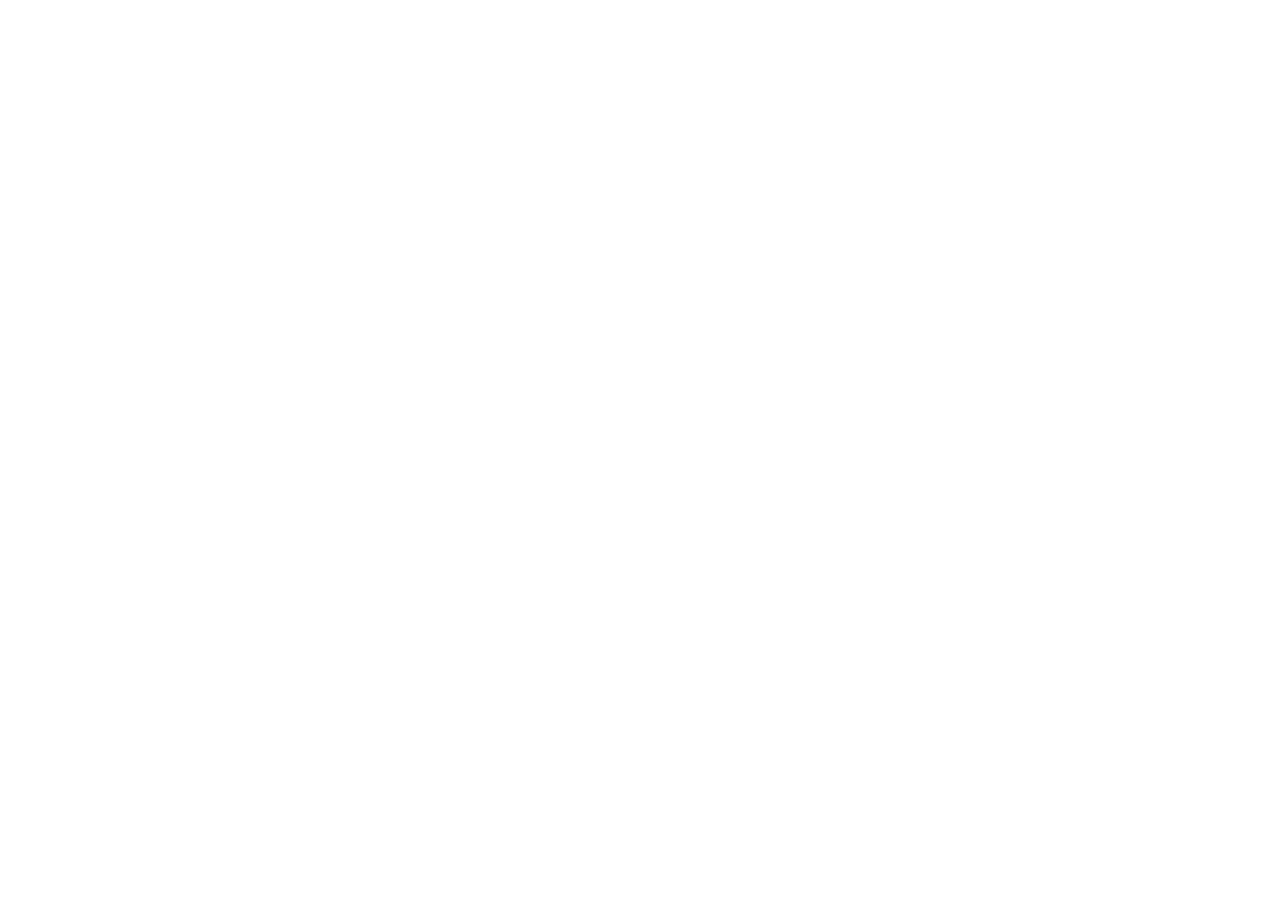
==== index.html @ 2c02496a "cconfig inicial" ====
<!DOCTYPE html>
<html lang="pt-br">
<head>
    <meta charset="UTF-8">
    <meta http-equiv="X-UA-Compatible" content="IE=edge">
    <meta name="viewport" content="width=device-width, initial-scale=1.0">
    <link rel="stylesheet" href="css/estilo.css">
    <title>Omma - Receitas com afeto</title>
</head>
<body>
    <header>
        <!-- Aqui Vamos ter o Cabeçalho -->
    </header>
    <main>
        <!-- Aqui teremos o conteudo principal  -->
    </main>
    <footer>
        <!-- Aqui teremos o rodapé -->
    </footer>
</body>
</html>
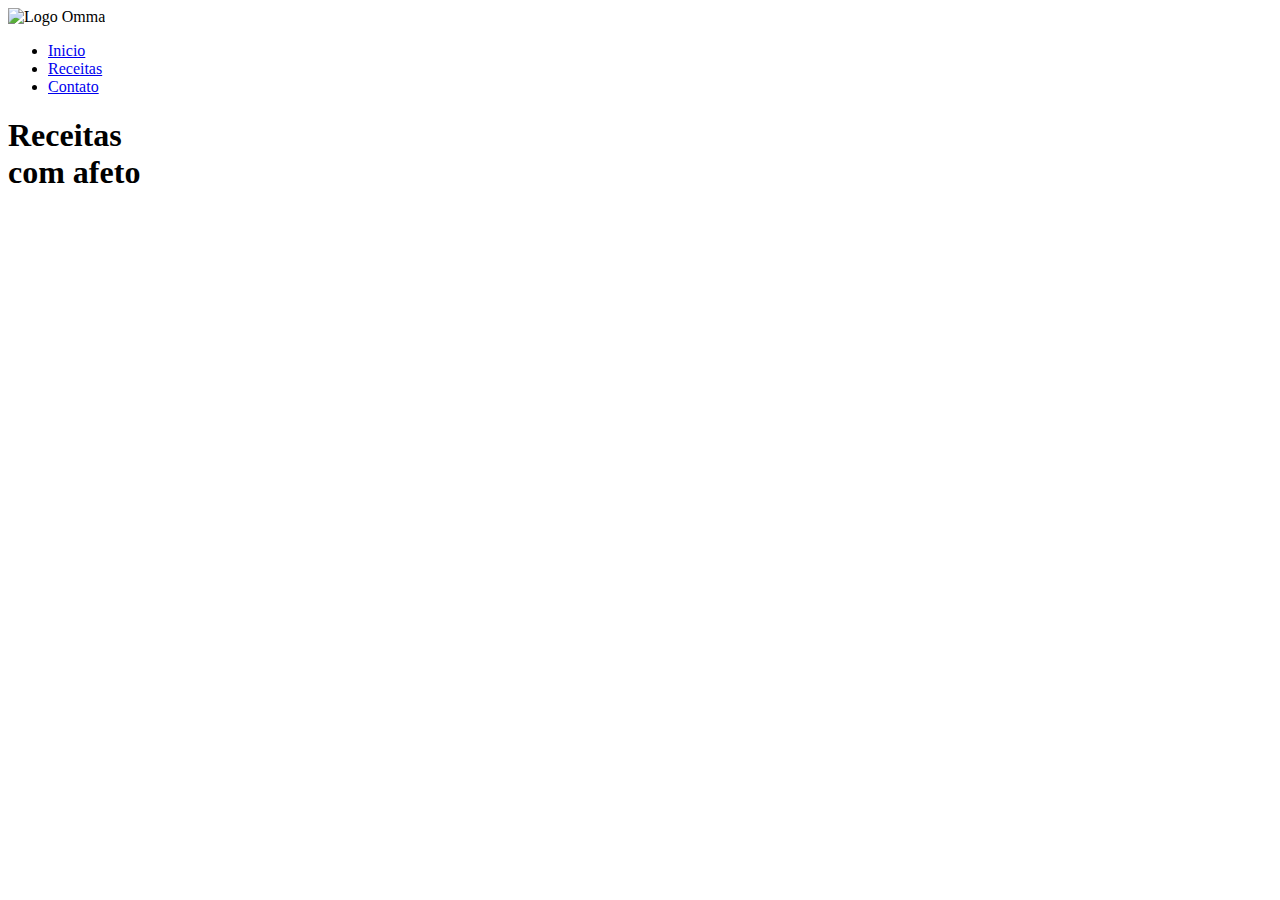
==== commit 13367b12: "adicionando header e banner" ====
--- a/index.html
+++ b/index.html
@@ -9,9 +9,30 @@
 </head>
 <body>
     <header>
+        <div class="logo">
+            <img src="imagens/logo.png" alt="Logo Omma">
+
+        </div>
+        <div class="menu">
+            <nav>
+                <ul>
+                    <li> <a href="index.html">Inicio</a></li>
+                    <li> <a href="lista-receitas.html">Receitas</a></li>
+                    <li> <a href="contato.html">Contato</a></li>    
+                </ul>
+
+            </nav>
+
+        </div>
         <!-- Aqui Vamos ter o Cabeçalho -->
     </header>
     <main>
+        <section class="banner">
+            <div class="container">
+                <h1>Receitas <br> com afeto</h1>
+            </div>
+
+        </section>
         <!-- Aqui teremos o conteudo principal  -->
     </main>
     <footer>
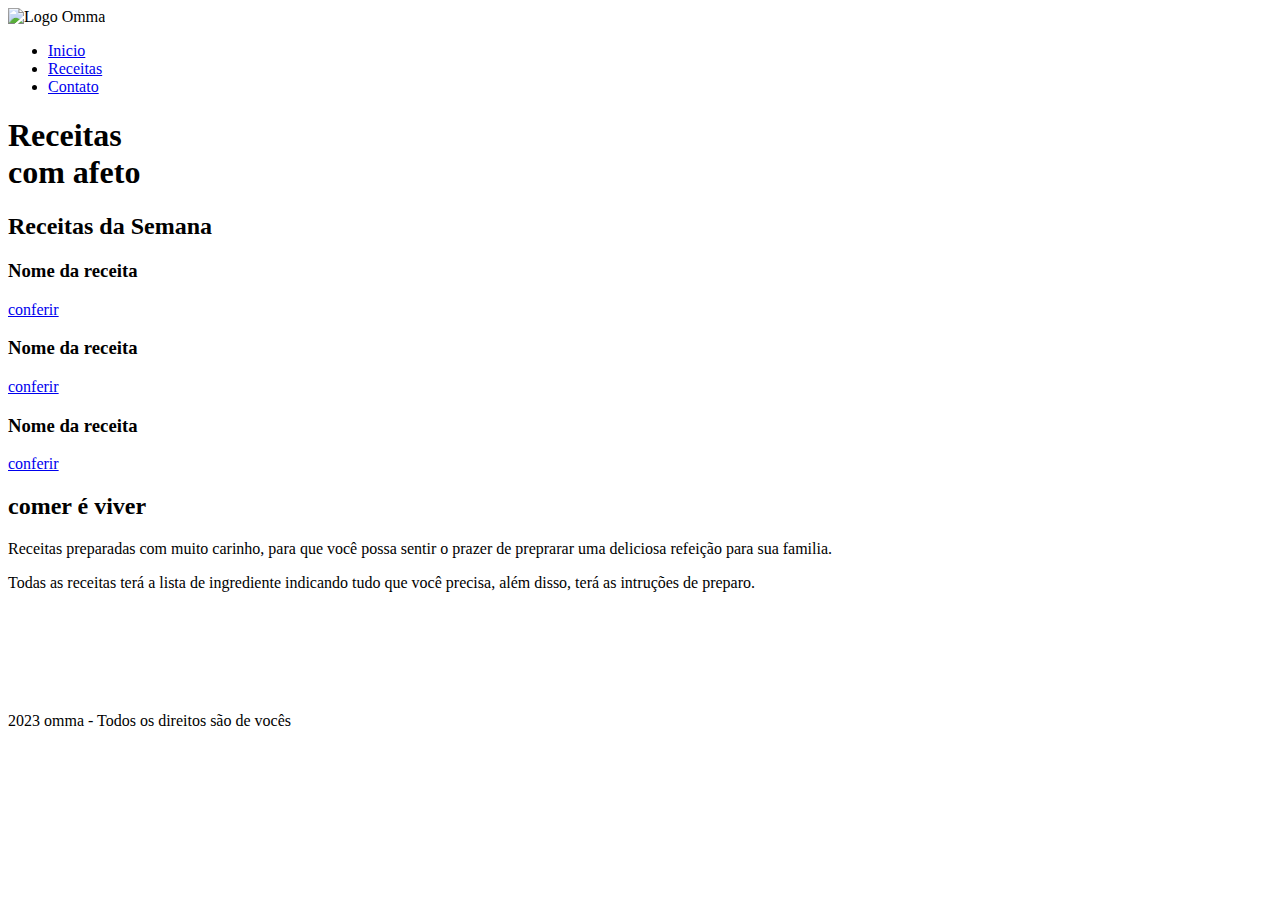
==== commit 56e76f7e: "subindo footer" ====
--- a/index.html
+++ b/index.html
@@ -11,7 +11,6 @@
     <header>
         <div class="logo">
             <img src="imagens/logo.png" alt="Logo Omma">
-
         </div>
         <div class="menu">
             <nav>
@@ -20,22 +19,55 @@
                     <li> <a href="lista-receitas.html">Receitas</a></li>
                     <li> <a href="contato.html">Contato</a></li>    
                 </ul>
-
             </nav>
-
         </div>
-        <!-- Aqui Vamos ter o Cabeçalho -->
     </header>
     <main>
         <section class="banner">
             <div class="container">
                 <h1>Receitas <br> com afeto</h1>
             </div>
+        </section>
+        <section class="receitas-principais">
+            <div class="container">
+                <div class="titulo">
+                    <h2>Receitas da Semana</h2>
+                </div>
+                <div class="lista-receitas">
+                    <article>
+                        <div class="thumb" style="background-image: url(IMAGENS/risoto.png);"></div>
+                        <h3>Nome da receita</h3>
+                        <a href="receita.html">conferir</a>
+                    </article>
 
+                    <article>
+                        <div class="thumb" style="background-image: url(IMAGENS/bolo-banana.png);"></div>
+                        <h3>Nome da receita</h3>
+                        <a href="receita.html">conferir</a>
+                    </article>
+
+                    <article>
+                        <div class="thumb" style="background-image: url(IMAGENS/tabule.png);"></div>
+                        <h3>Nome da receita</h3>
+                        <a href="receita.html">conferir</a>
+                    </article>
+                </div>
+            </div>
+        </section>
+        <section class="banner-secundario">
+            <div class="container">
+                <h2>comer é viver</h2>
+                <p>Receitas preparadas com muito carinho, para que você possa sentir o prazer de preprarar uma deliciosa refeição para sua familia.</p>
+                <p>Todas as receitas terá a lista de ingrediente indicando tudo que você precisa, além disso, terá as intruções de preparo.</p>
+            </div>
         </section>
         <!-- Aqui teremos o conteudo principal  -->
     </main>
     <footer>
+        <div class="container">
+            <img src="IMAGENS/logo.png" alt="logo Omma">
+            <p> 2023 omma - Todos os direitos são de vocês</p>
+        </div>
         <!-- Aqui teremos o rodapé -->
     </footer>
 </body>
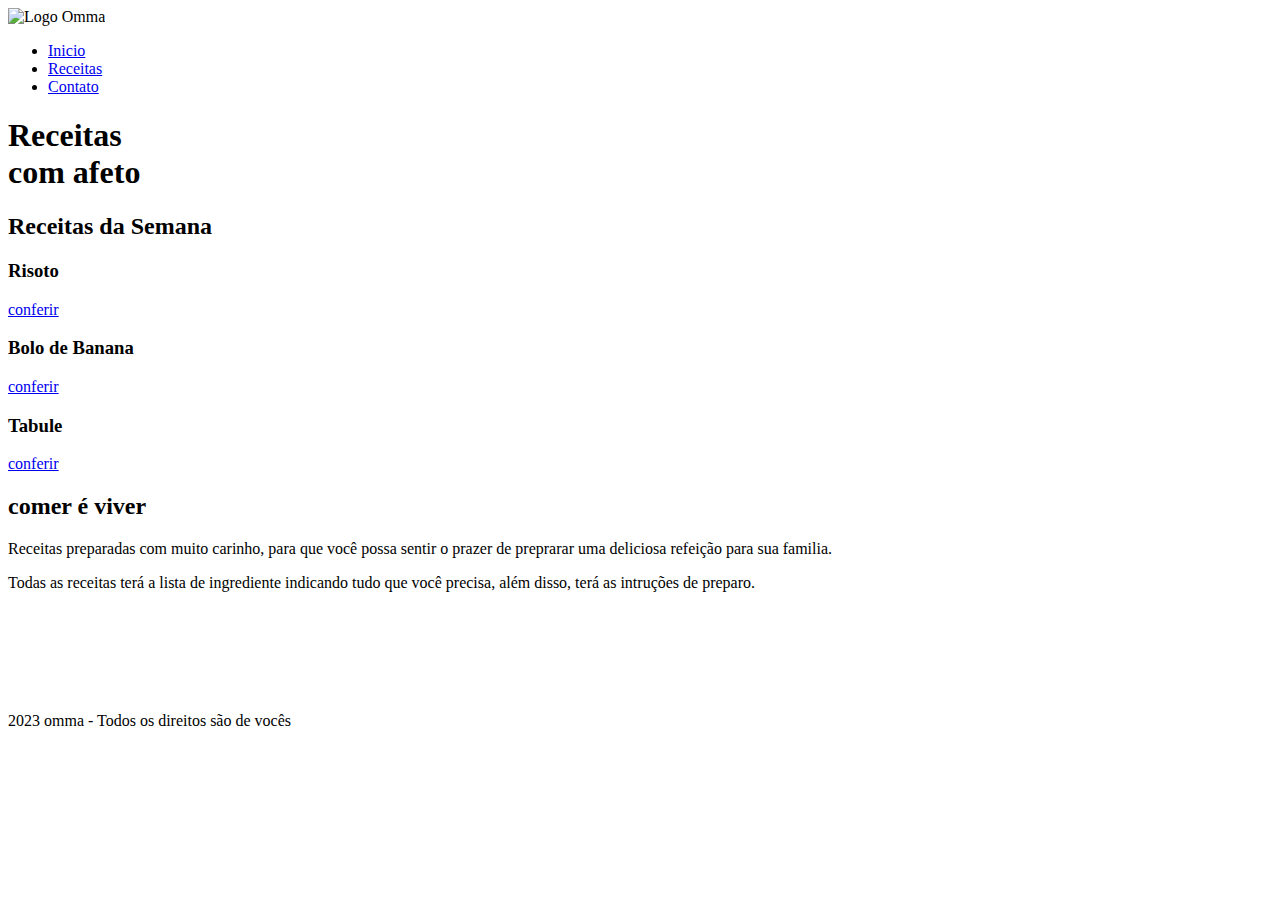
==== commit 7e1af427: "Subindo pagina receitas e pagina contato" ====
--- a/index.html
+++ b/index.html
@@ -36,19 +36,19 @@
                 <div class="lista-receitas">
                     <article>
                         <div class="thumb" style="background-image: url(IMAGENS/risoto.png);"></div>
-                        <h3>Nome da receita</h3>
+                        <h3>Risoto</h3>
                         <a href="receita.html">conferir</a>
                     </article>
 
                     <article>
                         <div class="thumb" style="background-image: url(IMAGENS/bolo-banana.png);"></div>
-                        <h3>Nome da receita</h3>
+                        <h3>Bolo de Banana</h3>
                         <a href="receita.html">conferir</a>
                     </article>
 
                     <article>
                         <div class="thumb" style="background-image: url(IMAGENS/tabule.png);"></div>
-                        <h3>Nome da receita</h3>
+                        <h3>Tabule</h3>
                         <a href="receita.html">conferir</a>
                     </article>
                 </div>
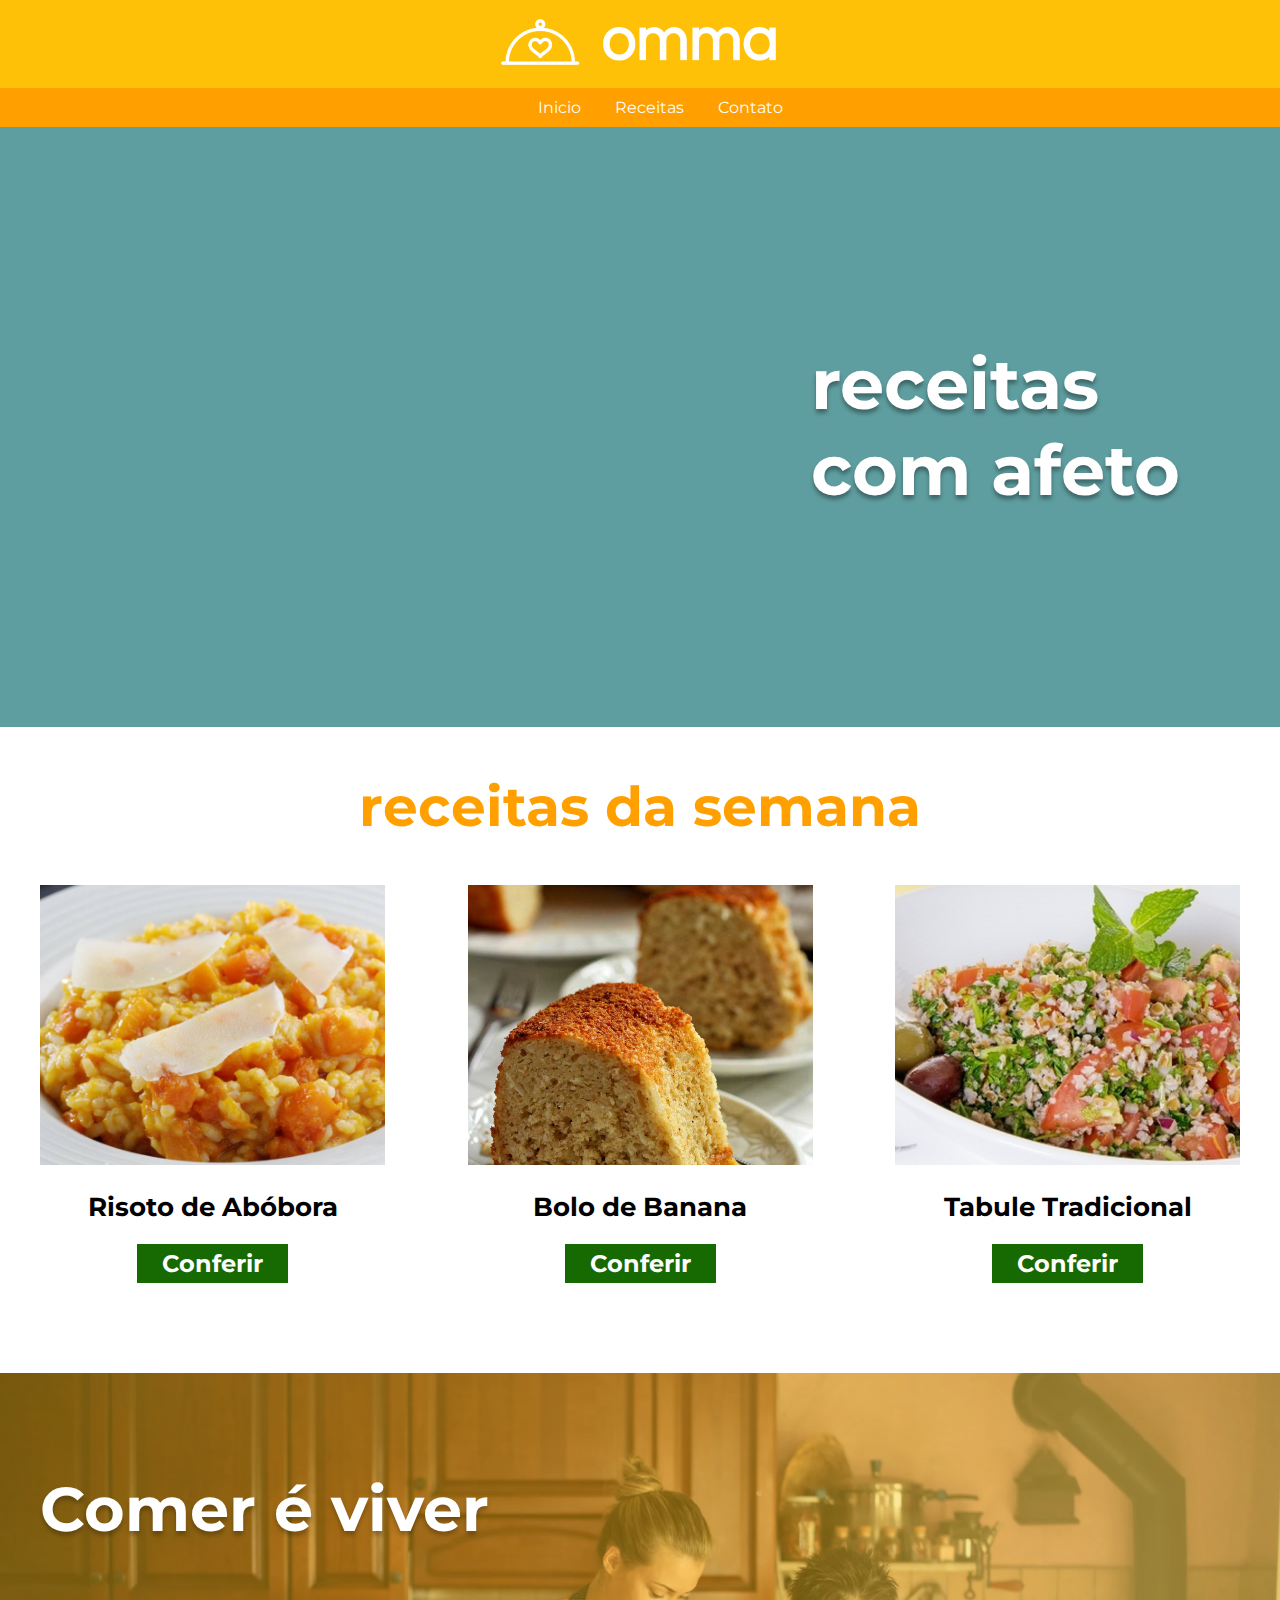
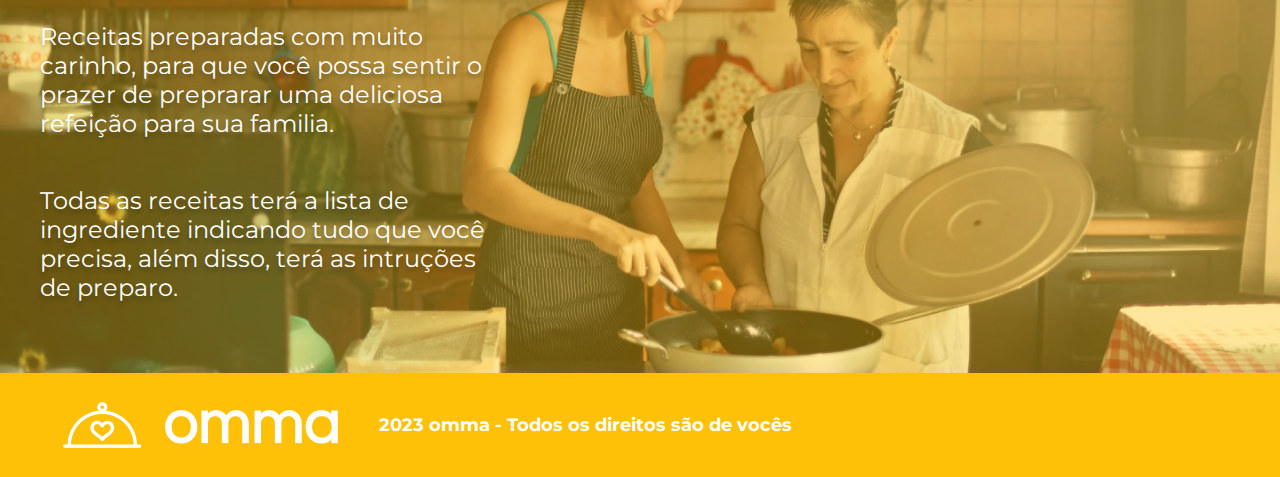
==== commit e16a6d83: "Atualizando paginas individuais das receitas" ====
--- a/index.html
+++ b/index.html
@@ -1,5 +1,6 @@
 <!DOCTYPE html>
 <html lang="pt-br">
+
 <head>
     <meta charset="UTF-8">
     <meta http-equiv="X-UA-Compatible" content="IE=edge">
@@ -7,6 +8,7 @@
     <link rel="stylesheet" href="css/estilo.css">
     <title>Omma - Receitas com afeto</title>
 </head>
+
 <body>
     <header>
         <div class="logo">
@@ -17,7 +19,7 @@
                 <ul>
                     <li> <a href="index.html">Inicio</a></li>
                     <li> <a href="lista-receitas.html">Receitas</a></li>
-                    <li> <a href="contato.html">Contato</a></li>    
+                    <li> <a href="contato.html">Contato</a></li>
                 </ul>
             </nav>
         </div>
@@ -35,40 +37,43 @@
                 </div>
                 <div class="lista-receitas">
                     <article>
-                        <div class="thumb" style="background-image: url(IMAGENS/risoto.png);"></div>
-                        <h3>Risoto</h3>
-                        <a href="receita.html">conferir</a>
+                        <div class="thumb" style="background-image: url(imagens/risoto.png);"></div>
+                        <h3>Risoto de Abóbora</h3>
+                        <a href="receita-risoto.html">Conferir</a>
                     </article>
 
                     <article>
-                        <div class="thumb" style="background-image: url(IMAGENS/bolo-banana.png);"></div>
+                        <div class="thumb" style="background-image: url(imagens/bolo-banana.png);"></div>
                         <h3>Bolo de Banana</h3>
-                        <a href="receita.html">conferir</a>
+                        <a href="receita-bolo-de-banana.html">Conferir</a>
                     </article>
 
                     <article>
-                        <div class="thumb" style="background-image: url(IMAGENS/tabule.png);"></div>
-                        <h3>Tabule</h3>
-                        <a href="receita.html">conferir</a>
+                        <div class="thumb" style="background-image: url(imagens/tabule.png);"></div>
+                        <h3>Tabule Tradicional</h3>
+                        <a href="receita-tabule.html">Conferir</a>
                     </article>
                 </div>
             </div>
         </section>
         <section class="banner-secundario">
             <div class="container">
-                <h2>comer é viver</h2>
-                <p>Receitas preparadas com muito carinho, para que você possa sentir o prazer de preprarar uma deliciosa refeição para sua familia.</p>
-                <p>Todas as receitas terá a lista de ingrediente indicando tudo que você precisa, além disso, terá as intruções de preparo.</p>
+                <h2>Comer é viver</h2>
+                <p>Receitas preparadas com muito carinho, para que você possa sentir o prazer de preprarar uma deliciosa
+                    refeição para sua familia.</p>
+                <p>Todas as receitas terá a lista de ingrediente indicando tudo que você precisa, além disso, terá as
+                    intruções de preparo.</p>
             </div>
         </section>
         <!-- Aqui teremos o conteudo principal  -->
     </main>
     <footer>
         <div class="container">
-            <img src="IMAGENS/logo.png" alt="logo Omma">
+            <img src="imagens/logo.png" alt="logo Omma">
             <p> 2023 omma - Todos os direitos são de vocês</p>
         </div>
         <!-- Aqui teremos o rodapé -->
     </footer>
 </body>
-</html>
+
+</html>--- a/css/estilo.css
+++ b/css/estilo.css
@@ -0,0 +1,495 @@
+@import url('https://fonts.googleapis.com/css2?family=Montserrat:wght@300;400;500;600;700&display=swap');
+
+
+* {
+    box-sizing: border-box;
+    /*  garante que o elemento oculpa no maximo o espaço defenido no width */
+}
+
+body {
+    margin: 0;
+    padding: 0;
+    font-family: 'Montserrat', sans-serif;
+}
+
+header .logo {
+    background-color: #FFC107;
+    text-align: center;
+}
+
+header .menu {
+    background-color: #FFA000;
+    /* background-color = cor de fundo */
+    /* flexbox (mais detalhes na prox. aula) */
+    display: flex;
+    /* ativar flexbox */
+    justify-content: center;
+    /* centralizar na horizontal */
+}
+
+header .menu ul {
+    margin: 0;
+    /* margin = espaçamento externo */
+    list-style: none;
+    /* tirar marcador da lista */
+}
+
+header .menu ul li {
+    display: inline-block;
+    padding: 10px 15px;
+    /* padding = espaçamento interno | 10px pra cima e pra baixo, 15px pras laterais */
+}
+
+header .menu ul li a {
+    text-decoration: none;
+    /* tirar sublinhado */
+    color: #FDFDFD;
+    /* muda a cor do texto */
+}
+
+main section.banner {
+    height: 600px;
+    /* altura */
+    background-color: cadetblue;
+    /* cor de fundo pra teste */
+    background-image: url(../imagens/banner-home.png);
+    /* imagem de fundo */
+    background-repeat: no-repeat;
+    /* imagem não vai repetir */
+    background-size: cover;
+    /* imagem vai cobrir todo o elemento section */
+}
+
+main section.banner .container {
+    display: flex;
+    justify-content: flex-end;
+    /* alinhamento horizontal pra direita */
+    align-items: center;
+    /* alinhamento vertical centralizado */
+    height: 600px;
+    /* altura */
+}
+
+main section.banner h1 {
+    font-size: 70px;
+    text-transform: lowercase;
+    /* tudo com letra minuscula */
+    color: #fff;
+    text-shadow: 0px 4px 4px rgba(0, 0, 0, 0.36);
+    /* sombra no texto */
+    padding: 100px;
+}
+
+main section.receitas-principais .container {
+    min-height: 600px;
+    width: 1200px;
+    max-width: 100%;
+    /* largura */
+    margin: 0 auto;
+    /* espaçamento automatico para centralizar o container */
+}
+
+main section.receitas-principais h2 {
+    color: #FFA000;
+    text-align: center;
+    font-weight: bold;
+    /* grossura da letra */
+    font-size: 55px;
+    /* tamanho da letra */
+    text-transform: lowercase;
+    /* letras minusculas */
+}
+
+.lista-receitas {
+    display: flex;
+    /* ativando flexbox */
+    justify-content: space-between;
+    /* espaçamento igual ao redor dos elementos (horizontal) */
+    align-items: flex-start;
+    /* todos os elementos alinhados ao topo */
+    flex-wrap: wrap;
+    /* permite que aconteça a quebra de linha */
+}
+
+.lista-receitas article {
+    /* border: 1px solid orange; */
+    /* borda somente para teste */
+    width: 345px;
+    /* largura do article */
+    text-align: center;
+    /* centralizando tudo no article */
+    margin-bottom: 60px;
+    /* espaçamento inferior */
+}
+
+.lista-receitas article .thumb {
+    width: 100%;
+    /* imagem vai ocupar 100% de largura do article */
+    height: 280px;
+    /* altura do thumb */
+    background-color: orange;
+    /* cor de fundo somente para teste */
+    background-size: cover;
+    /* imagem cobre todo o elemento */
+    background-repeat: no-repeat;
+    /* imagem não se repete */
+    background-position: center;
+    /* imagem centralizada */
+}
+
+.lista-receitas article h3 {
+    font-size: 26px;
+}
+
+.lista-receitas article a {
+    background-color: #176902;
+    /* cor de fundo */
+    color: #FFF;
+    /* cor do texto */
+    font-size: 24px;
+    /* tamanho da letra */
+    font-weight: bold;
+    /* grossura da letra */
+    padding: 5px 25px;
+    /* espaçamento interno do botão */
+    text-decoration: none;
+    /* tirar sublinhado do link */
+}
+
+section.banner-secundario {
+    background-image: url(../imagens/foto-avo.png);
+    background-size: cover;
+    background-position: center;
+}
+
+section.banner-secundario .container {
+    min-height: 600px;
+    width: 1200px;
+    max-width: 100%;
+    margin: 0 auto;
+    display: flex;
+    flex-direction: column;
+    /* itens em coluna */
+    justify-content: center;
+    /* alinhamento centralizado na vertical */
+}
+
+section.banner-secundario .container h2 {
+    font-size: 62px;
+    color: #fff;
+    text-shadow: 0px 4px 4px rgba(0, 0, 0, 0.25);
+}
+
+section.banner-secundario .container p {
+    color: #fff;
+    font-size: 24px;
+    text-shadow: 0px 4px 4px rgba(0, 0, 0, 0.25);
+    width: 450px;
+    max-width: 100%;
+}
+
+footer {
+    background-color: #FFC107;
+    color: #fff;
+    font-weight: 700;
+    font-size: 18px;
+}
+
+footer .container {
+    width: 1200px;
+    max-width: 100%;
+    margin: 0 auto;
+    display: flex;
+    justify-content: flex-start;
+    align-items: center;
+    padding: 10px 0;
+}
+
+footer p {
+    padding: 0 15px;
+}
+
+
+/* Página 2: Todas as Receitas */
+
+main section.todas-receitas .container {
+    min-height: 600px;
+    /* altura minima */
+    width: 1200px;
+    max-width: 100%;
+    margin: 0 auto;
+    padding: 50px 0;
+}
+
+main section.todas-receitas h2 {
+    color: #FFA000;
+    font-weight: bold;
+    font-size: 50px;
+    text-transform: lowercase;
+}
+
+
+.container-receita-interna {
+    width: 1200px;
+    max-width: 100%;
+    margin: 50px auto;
+    display: flex;
+    justify-content: space-between;
+    align-items: flex-start;
+}
+
+.container-receita-interna main {
+    width: 700px;
+    max-width: 100%;
+}
+
+.container-receita-interna main img {
+    width: 100%;
+    max-width: 100%;
+}
+
+small.tag {
+    display: inline-block;
+    border: 1px solid #176902;
+    border-radius: 47px;
+    color: #176902;
+    padding: 5px 10px;
+    margin: 10px 0;
+}
+
+aside article.receita-relacionada {
+    background-color: #fff;
+    box-shadow: 0px 4px 4px rgba(0, 0, 0, 0.25);
+    margin: 40px 0;
+}
+
+aside article.receita-relacionada .thumb {
+    width: 100%;
+    height: 200px;
+    background-size: cover;
+    background-position: center;
+}
+
+aside article.receita-relacionada h3 {
+    padding: 10px;
+    margin: 0;
+    text-transform: lowercase;
+    text-align: center;
+}
+
+footer p {
+    padding: 0 15px;
+}
+
+/* pagina todas as receitas */
+
+main section.todas-receitas .container {
+    min-height: 600px;
+    width: 1200px;
+    max-width: 100%;
+    margin: 0 auto;
+    padding: 50px 0;
+}
+
+main section.todas-receitas h2 {
+    color: #FFA000;
+    font-weight: bold;
+    font-size: 50px;
+    text-transform: lowercase;
+}
+
+.receita-interna {
+    width: 1200px;
+    display: flex;
+    justify-content: space-around;
+
+}
+
+main section.receita-risoto h2 {
+    color: #FFA000;
+    text-align: left;
+    font-weight: bold;
+    /* grossura da letra */
+    font-size: 55px;
+    text-transform: lowercase;
+}
+
+.tag {
+    display: inline-block;
+    border: 1px solid #176902;
+    border-radius: 47px;
+    margin: 10px;
+    padding: 5px 10px;
+}
+
+/* Página Contato */
+.banner-contato {
+    width: 100%;
+    height: 400px;
+    background-image: url(../imagens/banner-contato.png);
+    background-size: cover;
+    background-position: center;
+}
+
+.banner-contato .container,
+section.contato .container {
+    width: 1000px;
+    max-width: 100%;
+    margin: 0 auto;
+    padding: 50px 0;
+    display: flex;
+}
+
+.banner-contato .container h1 {
+    color: #fff;
+    font-size: 70px;
+}
+
+.banner-vertical {
+    width: 30%;
+    height: 700px;
+    background-image: url(../imagens/banner-vertical.png);
+    background-size: cover;
+    background-position: center;
+    border-radius: 30px;
+}
+
+.formulario {
+    border: 1px solid #FFA000;
+    border-radius: 20px;
+    margin: 0 30px;
+    padding: 30px;
+    width: 70%;
+}
+
+.formulario h2 {
+    color: #FFA000;
+}
+
+.formulario form input {
+    width: 100%;
+    border: 1px solid #FFA000;
+    border-radius: 7px;
+    padding: 10px;
+    margin: 5px 0;
+}
+
+.formulario form textarea {
+    width: 100%;
+    border: 1px solid #FFA000;
+    border-radius: 7px;
+    padding: 10px;
+    margin: 5px 0;
+    height: 200px;
+}
+
+.formulario form button {
+    font-size: 16px;
+    background-color: #FFA000;
+    color: #FFF;
+    font-family: 'Montserrat', sans-serif;
+    font-weight: 500;
+    border: 1px solid #FFA000;
+    padding: 5px 15px;
+    border-radius: 30px;
+    transition: 0.5s;
+}
+
+.formulario form button:hover {
+    background-color: green;
+    border-color: green;
+    cursor: pointer;
+}
+
+@media (max-width: 1100px) {
+    /* se o dispositivo tiver no maximo 1100px */
+
+    .container,
+    .container-receita-interna {
+        width: 900px !important;
+        max-width: 100%;
+        /* important sobrescreve outras regras */
+    }
+
+    main section.banner .container {
+        justify-content: flex-start;
+    }
+
+    .lista-receitas article {
+        width: 250px;
+    }
+
+    .container-receita-interna main {
+        width: 500px;
+    }
+
+    .container-receita-interna main iframe {
+        width: 100%;
+    }   
+}
+
+@media (max-width: 900px) {
+    .container,
+    .container-receita-interna {
+        width: 800px !important;
+        padding: 0 20px;
+    }
+
+    .lista-receitas article {
+        padding: 10px;
+    }
+}
+
+/* Teste */
+ @media (max-width: 800px){
+    .lista-receitas article{
+        width: 100% !important;
+    }
+
+    .container-receita-interna{
+        display: flex;
+        flex-wrap: wrap;
+        align-items: center;
+    }
+
+    .container-receita-interna main{
+        width: 100%;
+    }
+
+    aside{
+        width: 100%;
+        text-align: center;
+    }
+}
+
+/* teste */
+
+ @media (max-width: 550px){
+    .banner-vertical{
+    display: none;
+    }
+
+    .formulario{
+        width: 100% !important;
+    }
+}
+
+ @media (max-width: 375px){
+    footer .container{
+        display: flex;
+        flex-wrap: wrap;
+    }
+
+    main section.banner h1 {
+        font-size: 50px;
+        padding: 40px;
+    }
+
+    .banner-vertical{
+        display: none;
+    }
+
+    .formulario{
+        width: 100% !important;
+    }
+}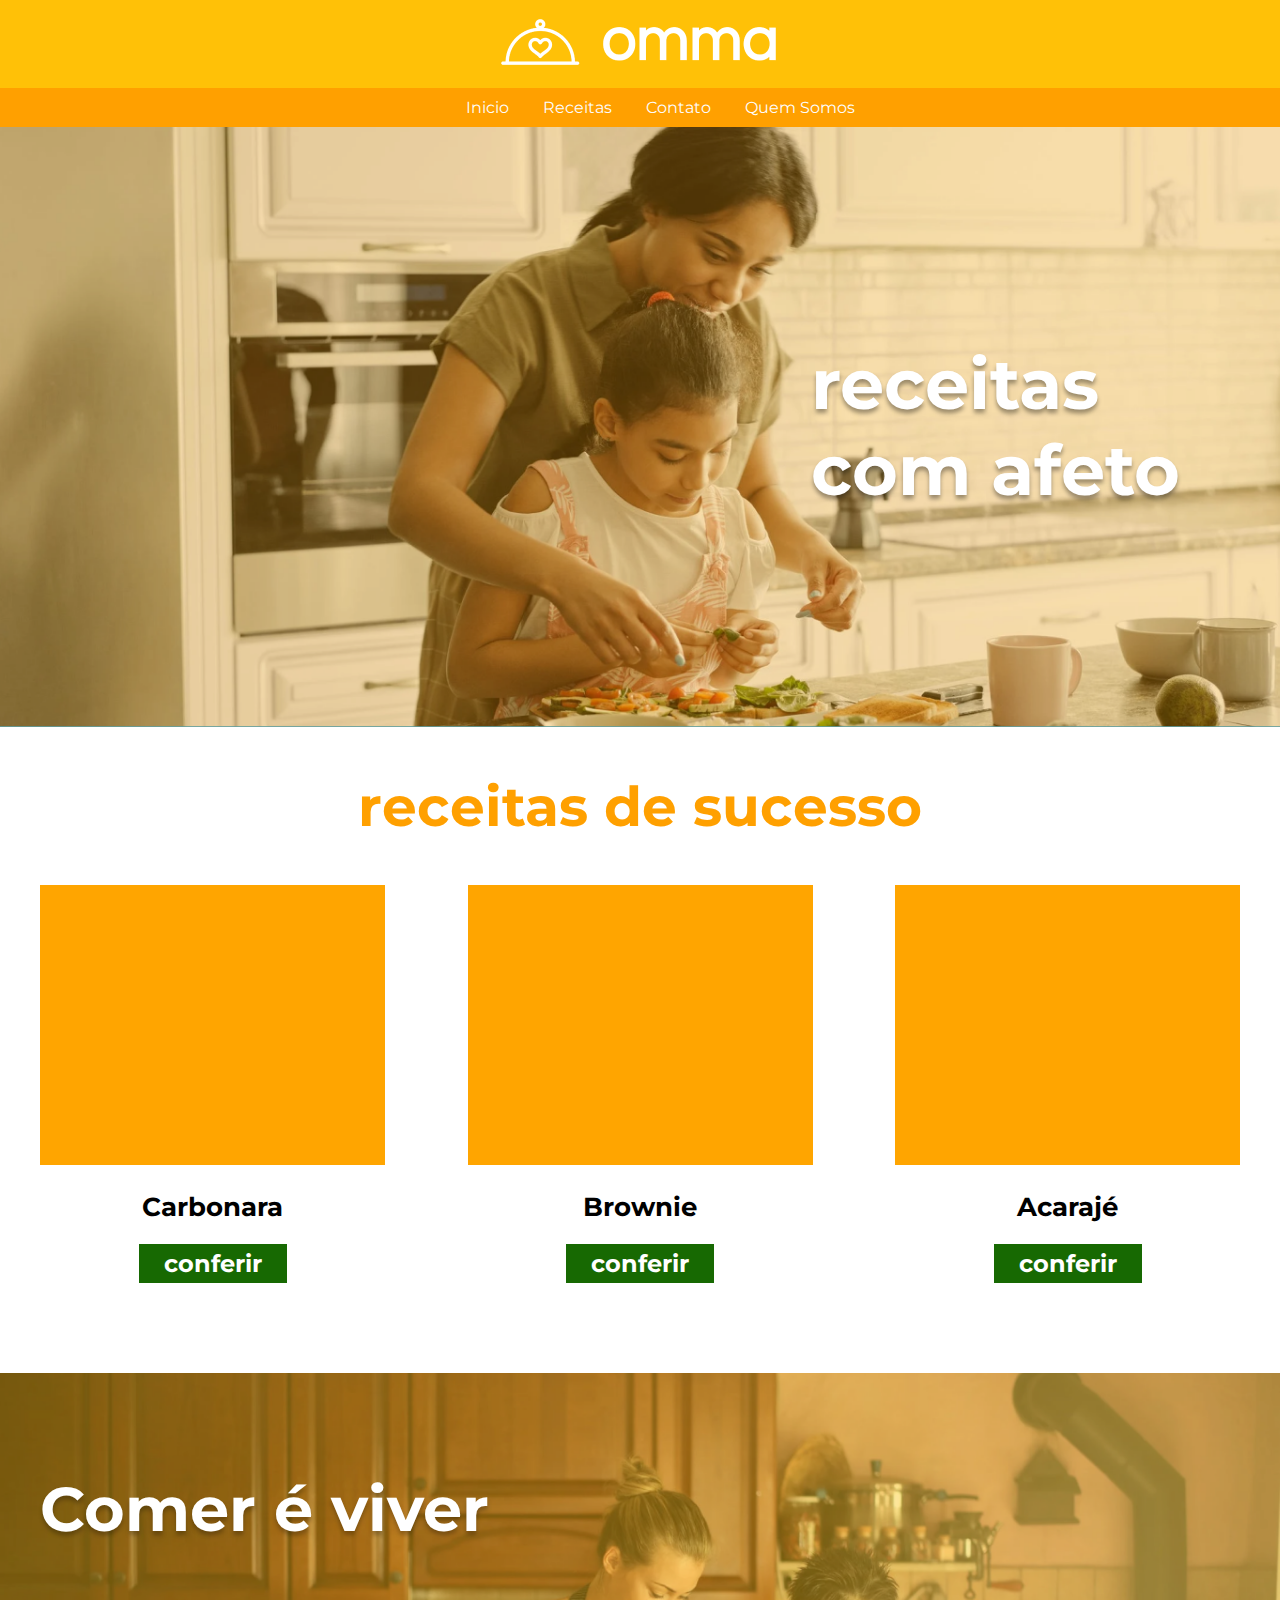
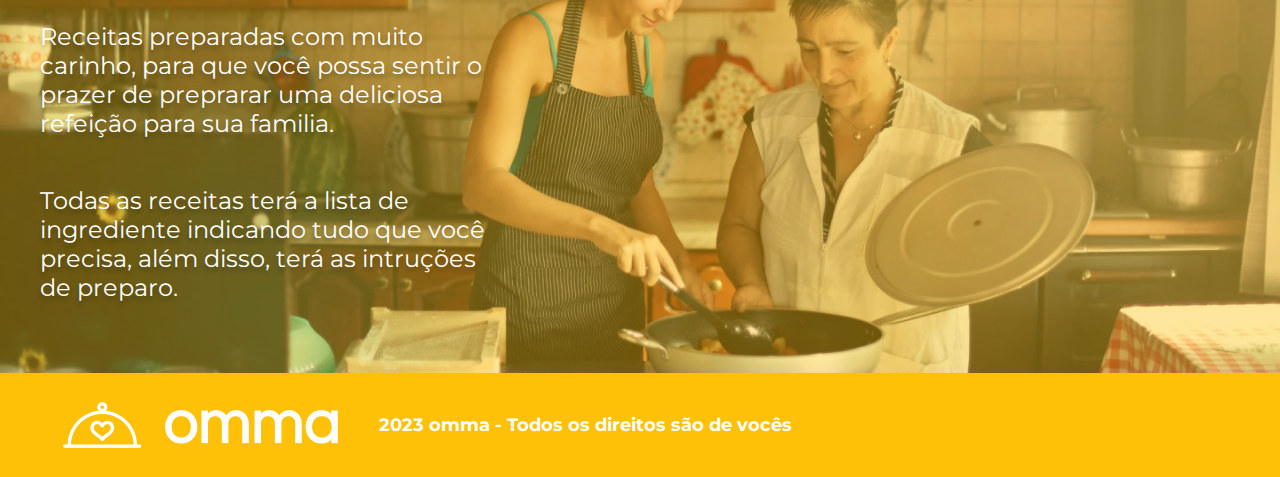
==== commit 68b57ec5: "Subindo javascript" ====
--- a/index.html
+++ b/index.html
@@ -74,6 +74,7 @@
         </div>
         <!-- Aqui teremos o rodapé -->
     </footer>
+    <script src="exemplo.js"></script>
 </body>
 
 </html>--- a/css/estilo.css
+++ b/css/estilo.css
@@ -52,7 +52,7 @@
     /* altura */
     background-color: cadetblue;
     /* cor de fundo pra teste */
-    background-image: url(../imagens/banner-home.png);
+    background-image: url(../imagens/Banner-home.png);
     /* imagem de fundo */
     background-repeat: no-repeat;
     /* imagem não vai repetir */
